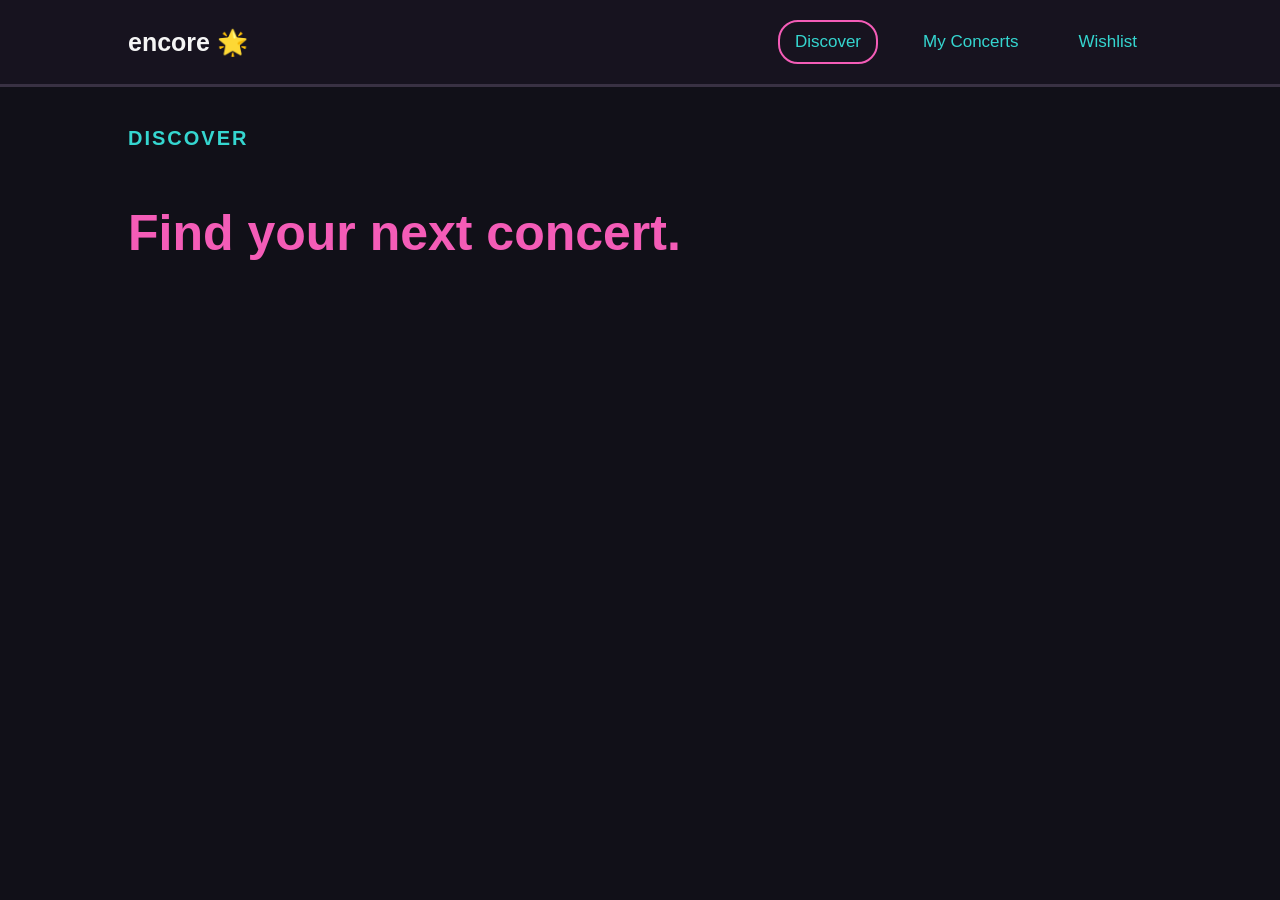
==== index.html @ f3fda36a "nav bar done!" ====
<!DOCTYPE html>
<html lang="en">
    <head>
        <meta charset="UTF-8">
        <meta name="viewport" content="width=device-width, initial-scale=1.0">
        <title>Encore</title>
        <link rel="stylesheet" href="style.css">
    </head>
    <body>
        <header>
            <a href="index.html" class="appTitle"> encore 🌟</a>
            <nav class= "header__nav">
                <a href="index.html" class="header__link header__link--active">Discover</a>
                <a href="index.html" class="header__link">My Concerts</a>
                <a href="index.html" class="header__link">Wishlist</a>
            </nav>
        </header>

        <main>
            <p class ="miniHeader">discover</p>
            <h1> Find your next concert. </h1>
        </main>
        

        
        <script src="index.js"></script>
    </body>

</html>
---- style.css ----
:root {
    --primary: #ff24b1;
    --secondary:#16e8f4;
    --teal: #35D6D0;
    --lightBlack: #17131f;
    --grey: #393143;
    --offWhite: rgb(234, 250, 255);
    --lightPrimary: #fff0fa;
    --lightSecondary: #d8f8ff;
    --black: #111018;
    --pink: #F45CB7;
    --lightPink: #f0a4d1;
}

body {
    font-family: Helvetica, Arial, Verdana, sans-serif;
    min-height: 100vh;
    color: whitesmoke;
    margin: 0px;
    padding: 0px;
    display: flex;
    flex-direction: column;
    background-color: var(--black);
}

header {
    background-color: var(--lightBlack);
    display: flex;
    justify-content: space-between;
    padding: 20px clamp(50px, 10vw, 150px);
    border-bottom: 3px solid var(--grey);
    align-items: center;
}

a {
    cursor: pointer;
}

.appTitle {
    font-size: 25px;
    color: whitesmoke;
    text-decoration: none;
    font-size: clamp(15px, 2.5vw,25px);
    font-weight: bold;
}

.header__nav {
    display: flex;
    align-items: center;
    gap: clamp(5px, 3vw,30px);
    font-size: 15px;
    font-size: clamp(12px, 2vw,17px);
}

a.header__link {
    text-decoration: none;
    color: var(--teal);
    cursor: pointer;
    padding: 10px clamp(5px,1.5vw,15px);
}

a.header__link:hover {
  background-color: var(--grey);
  transform: translateY(-2px);
  border-radius: 20px;
}

.header__link--active {
    border-radius: 20px;
    border: 2px solid var(--pink);
    
}

main {
    display: flex;
    flex-direction: column;
    justify-content: center;
    align-items: flex-start;
    width: auto;
    padding: 20px clamp(50px, 10vw, 150px);
}

h1 {
    color: var(--pink);
    font-size: clamp(20px, 4vw, 50px);
}

.miniHeader {
    color: var(--teal);
    font-size: clamp(10px, 2vw, 20px);
    letter-spacing: 2px;
    text-transform: uppercase;
    font-weight: bold;
}
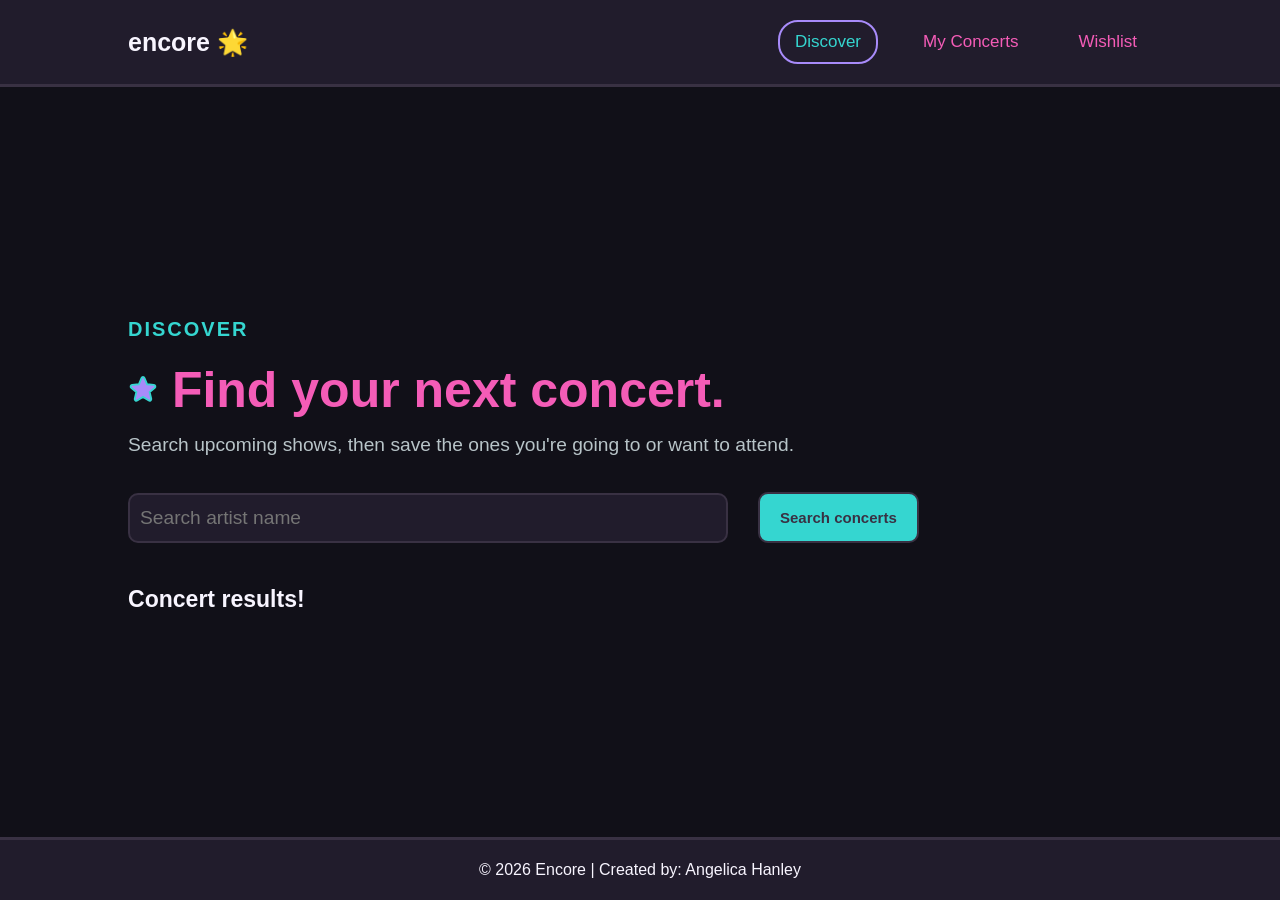
==== commit 47fad635: "headers and search form" ====
--- a/index.html
+++ b/index.html
@@ -18,12 +18,32 @@
 
         <main>
             <p class ="miniHeader">discover</p>
-            <h1> Find your next concert. </h1>
+            <h1> <svg xmlns="http://www.w3.org/2000/svg" viewBox="0 0 24 24" fill="currentColor" class="starIcon">
+            <path fill-rule="evenodd" d="M10.788 3.21c.448-1.077 1.976-1.077 2.424 0l2.082 5.006 5.404.434c1.164.093 1.636 1.545.749 2.305l-4.117 3.527 1.257 5.273c.271 1.136-.964 2.033-1.96 1.425L12 18.354 7.373 21.18c-.996.608-2.231-.29-1.96-1.425l1.257-5.273-4.117-3.527c-.887-.76-.415-2.212.749-2.305l5.404-.434 2.082-5.005Z" clip-rule="evenodd" />
+            </svg> Find your next concert. </h1>
+        
+            <h2>Search upcoming shows, then save the ones you're going to or want to attend.</h2>
+        
+            <form class="concertForm">
+                <label for="artist"></label>
+                <input class="formBox" type="search" id="artist" name="artist" placeholder="Search artist name" required>
+                <button type="submit" class="formButton">Search concerts</button>
+            </form>
+
+            <h3>Concert results!</h3>
+
+        </div>
+        
+        
+        
         </main>
         
 
         
         <script src="index.js"></script>
     </body>
+    <footer>
+        <p>&copy; 2026 Encore | Created by: Angelica Hanley</p>
+    </footer>
 
 </html>
--- a/style.css
+++ b/style.css
@@ -1,21 +1,19 @@
 :root {
-    --primary: #ff24b1;
-    --secondary:#16e8f4;
     --teal: #35D6D0;
-    --lightBlack: #17131f;
+    --pink: #F45CB7;
+    --purple: #A88BFA;
+
+    --lightBlack: #211c2c;
     --grey: #393143;
-    --offWhite: rgb(234, 250, 255);
-    --lightPrimary: #fff0fa;
-    --lightSecondary: #d8f8ff;
+    --offWhite: rgb(184, 196, 200);
     --black: #111018;
-    --pink: #F45CB7;
-    --lightPink: #f0a4d1;
+    --white: #F8F5FF;
 }
 
 body {
     font-family: Helvetica, Arial, Verdana, sans-serif;
     min-height: 100vh;
-    color: whitesmoke;
+    color: var(--white);
     margin: 0px;
     padding: 0px;
     display: flex;
@@ -27,7 +25,7 @@
     background-color: var(--lightBlack);
     display: flex;
     justify-content: space-between;
-    padding: 20px clamp(50px, 10vw, 150px);
+    padding: 20px clamp(20px, 10vw, 150px);
     border-bottom: 3px solid var(--grey);
     align-items: center;
 }
@@ -38,7 +36,7 @@
 
 .appTitle {
     font-size: 25px;
-    color: whitesmoke;
+    color: var(--white);
     text-decoration: none;
     font-size: clamp(15px, 2.5vw,25px);
     font-weight: bold;
@@ -54,7 +52,7 @@
 
 a.header__link {
     text-decoration: none;
-    color: var(--teal);
+    color: var(--pink);
     cursor: pointer;
     padding: 10px clamp(5px,1.5vw,15px);
 }
@@ -67,8 +65,8 @@
 
 .header__link--active {
     border-radius: 20px;
-    border: 2px solid var(--pink);
-    
+    border: 2px solid var(--purple);
+    color: var(--teal) !important;
 }
 
 main {
@@ -78,11 +76,13 @@
     align-items: flex-start;
     width: auto;
     padding: 20px clamp(50px, 10vw, 150px);
+    flex: 1;
 }
 
 h1 {
     color: var(--pink);
-    font-size: clamp(20px, 4vw, 50px);
+    font-size: clamp(30px, 4vw, 50px);
+    margin: 0px;
 }
 
 .miniHeader {
@@ -91,4 +91,95 @@
     letter-spacing: 2px;
     text-transform: uppercase;
     font-weight: bold;
+    margin-top: 30px;
+    /*margin-left: clamp(10px,3.4vw,50px);*/
+}
+
+.starIcon {
+    color: var(--purple);
+    width: clamp(10px,3vw,30px);
+    height: clamp(10px,3vw,30px);
+    display: inline-block;
+    padding-bottom: 3px;
+    stroke: var(--teal);
+    stroke-width: 1.5px;
+}
+
+h2 {
+    color: var(--offWhite);
+    font-size: clamp(15px, 1.5vw, 20px);
+    /*margin-left: clamp(10px,3.4vw,50px);*/
+    font-weight: 1;
+}
+
+.concertForm {
+    display: flex;
+    flex-direction: row;
+    justify-content: flex-start;
+    align-items: center;
+    width: 100%;
+    padding: 20px 0px;
+}
+
+.formBox{
+    width: clamp(100px,60vw,600px);
+    height: 50px;
+    background-color: var(--lightBlack);
+    border: 2px solid var(--grey);
+    border-radius: 10px;
+    padding: 10px;
+    font-size: clamp(14px, 1.5vw, 30px);
+    margin-right: 30px;
+}
+
+.formButton{
+    height: auto;
+    padding: 15px 20px;
+    font-size: clamp(12px, 1.4vw, 15px);
+    background-color: var(--teal);
+    color: var(--grey);
+    border: 2px solid var(--grey);
+    border-radius: 10px;
+    cursor: pointer;
+    font-weight: bold;
+}
+
+h3 {
+    font-size: clamp(18px, 1.8vw, 25px);
+}
+
+
+
+
+
+
+
+
+footer {
+    background-color: var(--lightBlack);;
+    color: var(--white);
+    text-align: center;
+    padding: 5px;
+    border-top: 3px solid var(--grey);
+}
+
+@media screen and (max-width: 600px){
+    .concertForm {
+        display: flex;
+        flex-direction: column;
+        justify-content: center;
+        align-items: flex-start;
+        width: 100%;
+        padding: 20px 0px;
+    }
+    .formBox{
+        width: 100%;
+        font-size: clamp(18px, 1.8vw, 25px);
+    }
+    .formButton{
+        margin-top: 10px;
+        font-size: clamp(15px, 1.6vw, 25px);
+        width: 100%;
+        border-radius: 5px;
+    }
 }
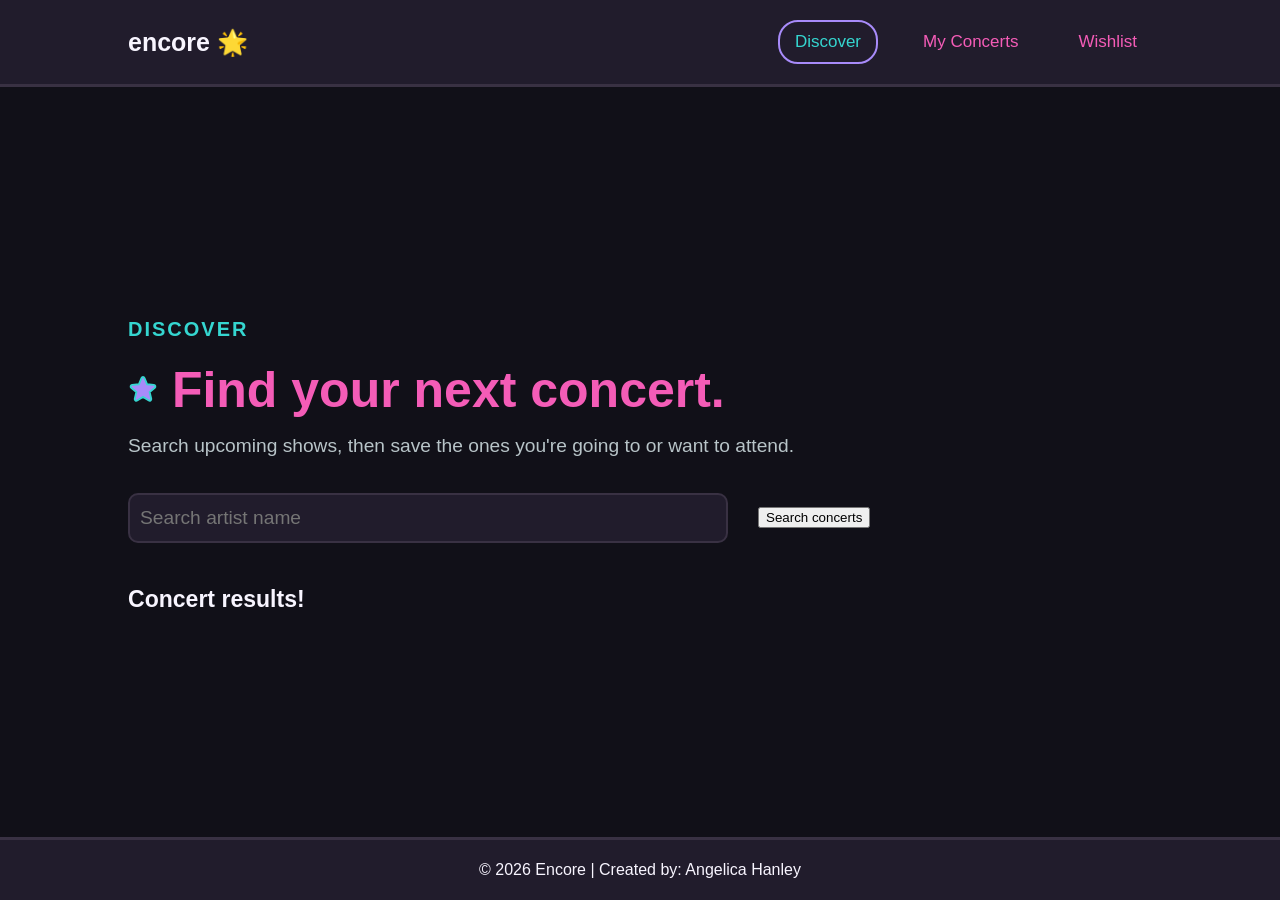
==== commit a9e2b46f: "added search and API functionality" ====
--- a/index.html
+++ b/index.html
@@ -27,14 +27,15 @@
             <form class="concertForm">
                 <label for="artist"></label>
                 <input class="formBox" type="search" id="artist" name="artist" placeholder="Search artist name" required>
-                <button type="submit" class="formButton">Search concerts</button>
+                <button type="submit" class="searchButton">Search concerts</button>
             </form>
 
-            <h3>Concert results!</h3>
-
-        </div>
-        
-        
+            <section class="concertResults">
+                <h3>Concert results!</h3>
+                <div class="concertGrid">
+                    
+                </div>
+            </section>
         
         </main>
         
--- a/style.css
+++ b/style.css
@@ -92,7 +92,6 @@
     text-transform: uppercase;
     font-weight: bold;
     margin-top: 30px;
-    /*margin-left: clamp(10px,3.4vw,50px);*/
 }
 
 .starIcon {
@@ -108,7 +107,6 @@
 h2 {
     color: var(--offWhite);
     font-size: clamp(15px, 1.5vw, 20px);
-    /*margin-left: clamp(10px,3.4vw,50px);*/
     font-weight: 1;
 }
 
@@ -130,6 +128,7 @@
     padding: 10px;
     font-size: clamp(14px, 1.5vw, 30px);
     margin-right: 30px;
+    color: var(--white)
 }
 
 .formButton{
@@ -148,10 +147,32 @@
     font-size: clamp(18px, 1.8vw, 25px);
 }
 
-
-
-
-
+.concertGrid {
+    display: grid;
+    grid-template-columns: repeat(3, 1fr);
+    justify-items: center;
+    gap: 20px;
+}
+.heartIcon {
+    color: var(--pink);
+    width: clamp(5px,1.5vw,30px);
+    height: clamp(5px,1.5vw,30px);
+    display: inline-block;
+    padding-bottom: 3px;
+    stroke: var(--teal);
+    stroke-width: 1.5px;
+    padding: 0px;
+}
+.concertCard__image{
+    width: clamp(100px, 28vw, 340px);;
+    height: clamp(100px, 20vw, 200px);
+}
+
+.noneMessage {
+    color: var(--teal);
+    font-size: clamp(15px, 1.5vw, 20px);
+    font-weight: 1;
+}
 
 
 
@@ -176,10 +197,22 @@
         width: 100%;
         font-size: clamp(18px, 1.8vw, 25px);
     }
-    .formButton{
+    .searchButton{
         margin-top: 10px;
         font-size: clamp(15px, 1.6vw, 25px);
         width: 100%;
         border-radius: 5px;
     }
+    .concertCard__image{
+        width: 200px;
+        height: 150px;
+    }
+}
+
+
+@media screen and (max-width: 1200px){
+    .concertGrid {
+        display: grid;
+        grid-template-columns: repeat(2, 1fr);
+    }
 }
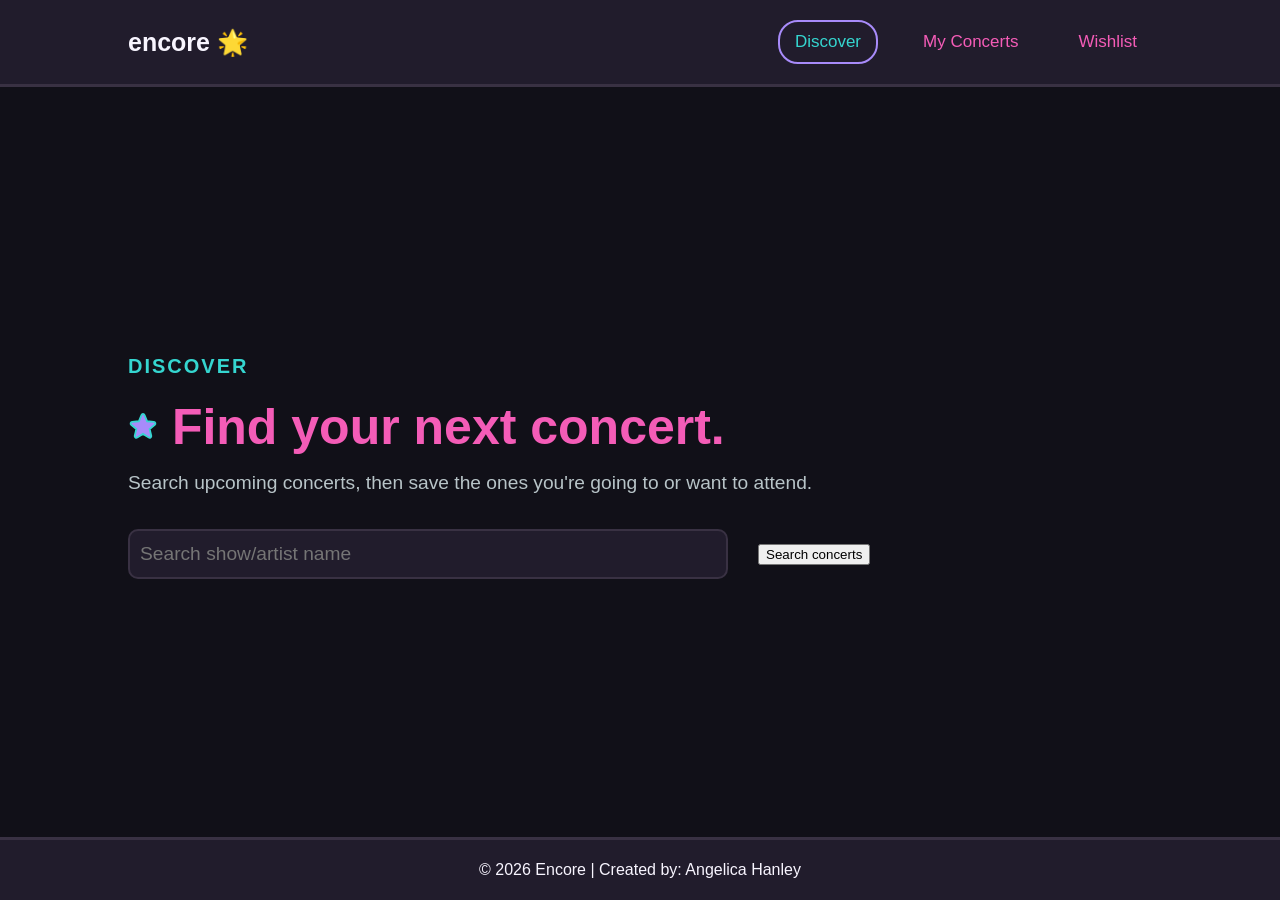
==== commit c9a798f6: "updated default image" ====
--- a/index.html
+++ b/index.html
@@ -22,16 +22,15 @@
             <path fill-rule="evenodd" d="M10.788 3.21c.448-1.077 1.976-1.077 2.424 0l2.082 5.006 5.404.434c1.164.093 1.636 1.545.749 2.305l-4.117 3.527 1.257 5.273c.271 1.136-.964 2.033-1.96 1.425L12 18.354 7.373 21.18c-.996.608-2.231-.29-1.96-1.425l1.257-5.273-4.117-3.527c-.887-.76-.415-2.212.749-2.305l5.404-.434 2.082-5.005Z" clip-rule="evenodd" />
             </svg> Find your next concert. </h1>
         
-            <h2>Search upcoming shows, then save the ones you're going to or want to attend.</h2>
-        
+            <h2>Search upcoming concerts, then save the ones you're going to or want to attend.</h2>
+
             <form class="concertForm">
                 <label for="artist"></label>
-                <input class="formBox" type="search" id="artist" name="artist" placeholder="Search artist name" required>
+                <input class="formBox" type="search" id="artist" name="artist" placeholder="Search show/artist name" required>
                 <button type="submit" class="searchButton">Search concerts</button>
             </form>
 
             <section class="concertResults">
-                <h3>Concert results!</h3>
                 <div class="concertGrid">
                     
                 </div>
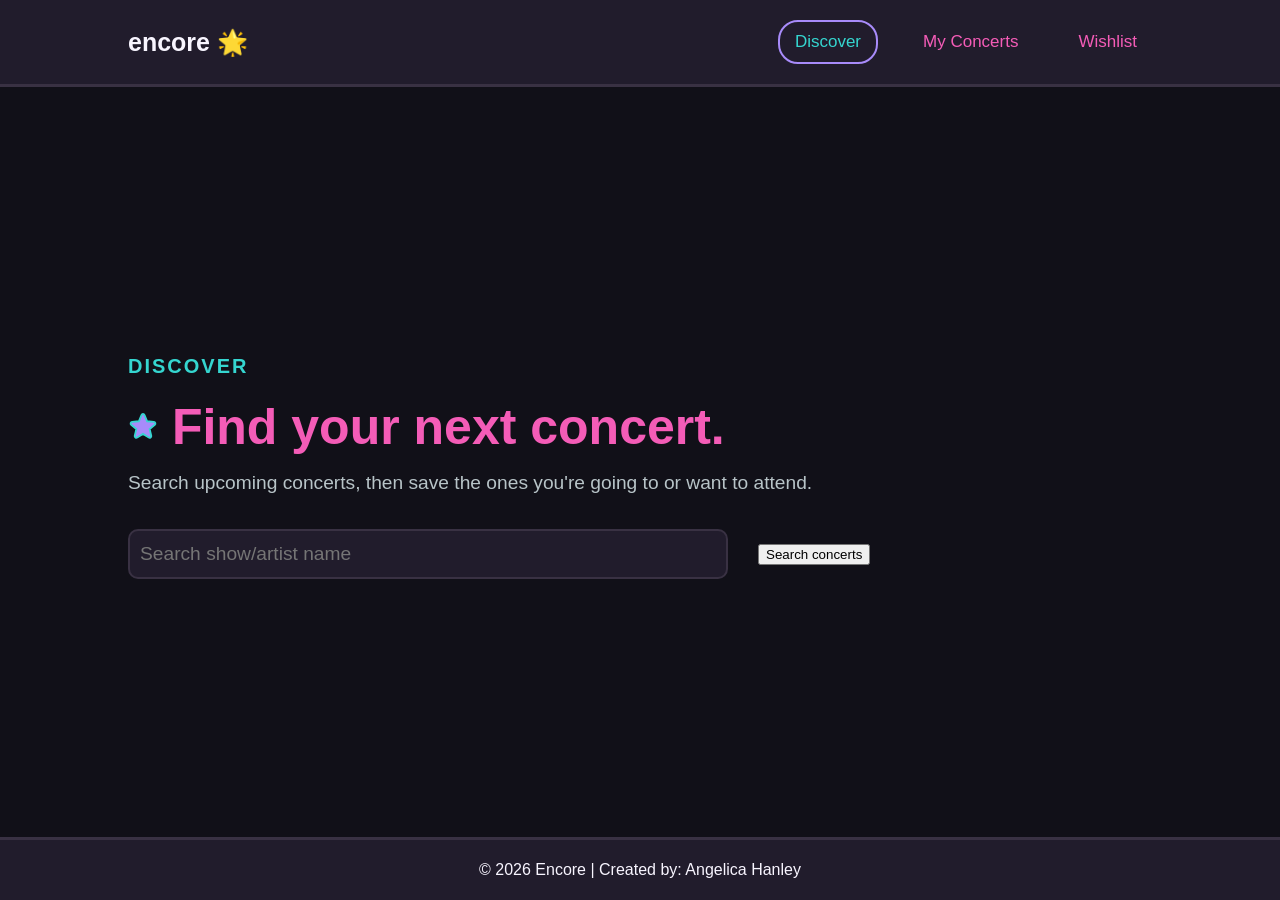
==== commit 84a4a41d: "added myConcerts and wishlist pages" ====
--- a/index.html
+++ b/index.html
@@ -11,8 +11,8 @@
             <a href="index.html" class="appTitle"> encore 🌟</a>
             <nav class= "header__nav">
                 <a href="index.html" class="header__link header__link--active">Discover</a>
-                <a href="index.html" class="header__link">My Concerts</a>
-                <a href="index.html" class="header__link">Wishlist</a>
+                <a href="myConcerts.html" class="header__link">My Concerts</a>
+                <a href="wishlist.html" class="header__link">Wishlist</a>
             </nav>
         </header>
 
@@ -31,7 +31,7 @@
             </form>
 
             <section class="concertResults">
-                <div class="concertGrid">
+                <div class="concertGrid" id="discoverGrid">
                     
                 </div>
             </section>
--- a/style.css
+++ b/style.css
@@ -174,6 +174,13 @@
     font-weight: 1;
 }
 
+.goingButton {
+    width: auto;
+}
+
+.wantToGoButton {
+    width: auto;
+}
 
 
 footer {
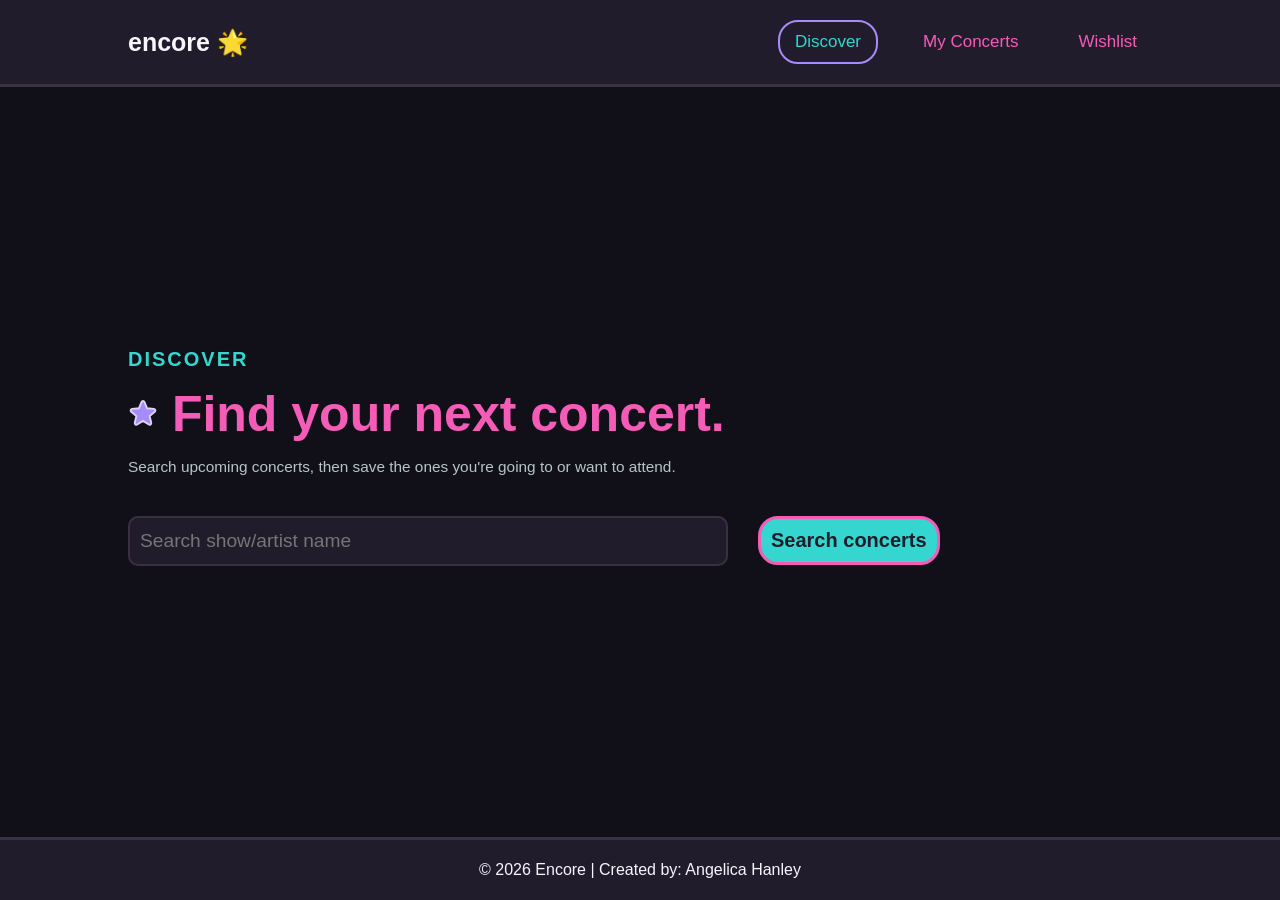
==== commit 6eac9f5e: "accessibility and did readme" ====
--- a/index.html
+++ b/index.html
@@ -17,16 +17,15 @@
         </header>
 
         <main>
-            <p class ="miniHeader">discover</p>
-            <h1> <svg xmlns="http://www.w3.org/2000/svg" viewBox="0 0 24 24" fill="currentColor" class="starIcon">
+            <h1 class ="miniHeader">discover</h1>
+            <h2> <svg xmlns="http://www.w3.org/2000/svg" viewBox="0 0 24 24" fill="currentColor" class="starIcon">
             <path fill-rule="evenodd" d="M10.788 3.21c.448-1.077 1.976-1.077 2.424 0l2.082 5.006 5.404.434c1.164.093 1.636 1.545.749 2.305l-4.117 3.527 1.257 5.273c.271 1.136-.964 2.033-1.96 1.425L12 18.354 7.373 21.18c-.996.608-2.231-.29-1.96-1.425l1.257-5.273-4.117-3.527c-.887-.76-.415-2.212.749-2.305l5.404-.434 2.082-5.005Z" clip-rule="evenodd" />
-            </svg> Find your next concert. </h1>
+            </svg> Find your next concert. </h2>
         
-            <h2>Search upcoming concerts, then save the ones you're going to or want to attend.</h2>
+            <h3>Search upcoming concerts, then save the ones you're going to or want to attend.</h3>
 
             <form class="concertForm">
-                <label for="artist"></label>
-                <input class="formBox" type="search" id="artist" name="artist" placeholder="Search show/artist name" required>
+                <input class="formBox" type="search" id="artist" name="artist" placeholder="Search show/artist name" aria-label="Search show or artist name" required>
                 <button type="submit" class="searchButton">Search concerts</button>
             </form>
 
--- a/style.css
+++ b/style.css
@@ -2,6 +2,7 @@
     --teal: #35D6D0;
     --pink: #F45CB7;
     --purple: #A88BFA;
+    --lightPurple:#ddd3f7;
 
     --lightBlack: #211c2c;
     --grey: #393143;
@@ -30,6 +31,10 @@
     align-items: center;
 }
 
+button:active {
+    transform: scale(0.96);
+}
+
 a {
     cursor: pointer;
 }
@@ -79,7 +84,7 @@
     flex: 1;
 }
 
-h1 {
+h2 {
     color: var(--pink);
     font-size: clamp(30px, 4vw, 50px);
     margin: 0px;
@@ -100,14 +105,15 @@
     height: clamp(10px,3vw,30px);
     display: inline-block;
     padding-bottom: 3px;
-    stroke: var(--teal);
+    stroke: var(--lightPurple);
     stroke-width: 1.5px;
 }
 
-h2 {
+h3 {
     color: var(--offWhite);
-    font-size: clamp(15px, 1.5vw, 20px);
+    font-size: clamp(10px, 1.2vw, 20px);
     font-weight: 1;
+    margin-bottom: 20px;
 }
 
 .concertForm {
@@ -143,29 +149,51 @@
     font-weight: bold;
 }
 
-h3 {
-    font-size: clamp(18px, 1.8vw, 25px);
+h1 {
+    color: var(--teal);
+    font-size: clamp(10px, 2vw, 20px);
+    letter-spacing: 2px;
+    text-transform: uppercase;
+    font-weight: bold;
+    margin-top: 30px;
 }
 
 .concertGrid {
     display: grid;
     grid-template-columns: repeat(3, 1fr);
-    justify-items: center;
+    justify-items: stretch;
     gap: 20px;
-}
-.heartIcon {
-    color: var(--pink);
-    width: clamp(5px,1.5vw,30px);
-    height: clamp(5px,1.5vw,30px);
-    display: inline-block;
-    padding-bottom: 3px;
-    stroke: var(--teal);
-    stroke-width: 1.5px;
-    padding: 0px;
-}
+    margin-top: 20px;
+
+}
+
+.concertCard {
+    background-color: var(--grey);
+    padding-bottom: 10px;
+    margin-bottom: 0px;
+    border-radius: 20px;
+    border: 1.5px solid var(--lightPurple);
+    display: flex;
+    flex-direction: column;
+}
+
 .concertCard__image{
-    width: clamp(100px, 28vw, 340px);;
-    height: clamp(100px, 20vw, 200px);
+    width: 100%;
+    height: 200px;
+    object-fit: cover;
+    border-radius: 20px 20px 0px 0px;
+}
+
+.cardInfo{
+    font-size: 12px;
+}
+
+.concertCard__content{
+    padding: 0px 10px;
+    padding-bottom: 5px;
+    display: flex;
+    flex-direction: column;
+    flex: 1;
 }
 
 .noneMessage {
@@ -173,13 +201,82 @@
     font-size: clamp(15px, 1.5vw, 20px);
     font-weight: 1;
 }
-
+.searchButton{
+    padding: clamp(7px, 1vw, 10px);
+    color: var(--lightBlack);
+    font-weight: bold;
+    font-size: clamp(15px, 1.7vw, 20px);
+    border-radius: 20px;
+    background-color: var(--teal);
+    border: 3px solid var(--pink);
+}
+.concertCard__buttons{
+    display: flex;
+    flex-direction: row;
+    gap: 10px;
+    justify-content: center;
+    margin-top: auto;
+}
+.heartIcon {
+    color: var(--lightBlack);
+    width: clamp(15px,1.5vw,25px);
+    height: clamp(15px,1.5vw,30px);
+    display: inline-block;
+}
 .goingButton {
-    width: auto;
+    width: 50%;
+    padding: 7px clamp(15px, 1.2vw, 20px);
+    border: 3px solid var(--pink);
+    border-radius: 5px;
+    font-weight: bold;
+    display: flex;
+    flex-direction: row;
+    justify-content: center;
+    align-items: center;
+    gap: 3px;
+    background-color: var(--teal);
+    color: var(--lightBlack);
 }
 
 .wantToGoButton {
-    width: auto;
+    width: 50%;
+    padding: 0px clamp(7px, 1.2vw, 15px);
+    display: flex;
+    flex-direction: row;
+    justify-content: center;
+    align-items: center;
+    gap: 3px;
+    border: 3px solid var(--pink);
+    color: var(--lightBlack);
+    border-radius: 5px;
+    font-weight: bold;
+    background-color: var(--purple);
+}
+.removeButton {
+    width: 50%;
+    padding: 10px 5px;
+    border: 3px solid var(--teal);
+    border-radius: 5px;
+    font-weight: bold;
+    display: flex;
+    flex-direction: row;
+    justify-content: center;
+    align-items: center;
+    gap: 3px;
+    background-color: var(--pink);
+}
+.wishlistButton {
+    width: 50%;
+    padding: 10px 5px;
+    border: 3px solid var(--teal);
+    border-radius: 5px;
+    font-weight: bold;
+    display: flex;
+    flex-direction: row;
+    justify-content: center;
+    align-items: center;
+    gap: 3px;
+    background-color: var(--purple);
 }
 
 
@@ -191,7 +288,51 @@
     border-top: 3px solid var(--grey);
 }
 
+/*tablet breakpoints*/
+@media screen and (max-width: 1200px){
+    .concertGrid {
+        grid-template-columns: repeat(2, 1fr);
+        max-width: 750px;
+    }
+    .concertCard__buttons{
+        display: flex;
+        flex-direction: column;
+        justify-content: center;
+        align-items: center;
+    }
+    .goingButton {
+        width: 100%;
+        padding: 8px 0px;
+    }
+    .wantToGoButton {
+        width: 100%;
+        padding: 8px 0px;
+    }
+    .removeButton {
+        padding: 2px;
+        width: 100%;
+    }
+    .wishlistButton{
+        padding: 2px;
+        width: 100%;
+    }
+    .searchButton {
+        padding: 7px;
+    }
+}
+
+
+/*mobile breakpoints*/
 @media screen and (max-width: 600px){
+    main {
+        padding: 20px;
+        align-items: stretch;
+    }
+    .concertGrid {
+        grid-template-columns: 1fr;
+        margin: 20px auto;
+        max-width: 350px;
+    }
     .concertForm {
         display: flex;
         flex-direction: column;
@@ -203,6 +344,7 @@
     .formBox{
         width: 100%;
         font-size: clamp(18px, 1.8vw, 25px);
+        margin: 0;
     }
     .searchButton{
         margin-top: 10px;
@@ -210,16 +352,10 @@
         width: 100%;
         border-radius: 5px;
     }
-    .concertCard__image{
-        width: 200px;
-        height: 150px;
-    }
-}
-
-
-@media screen and (max-width: 1200px){
-    .concertGrid {
-        display: grid;
-        grid-template-columns: repeat(2, 1fr);
+    .concertCard__buttons{
+        display: flex;
+        flex-direction: column;
+        gap: 10px;
+        justify-content: center;
     }
 }
